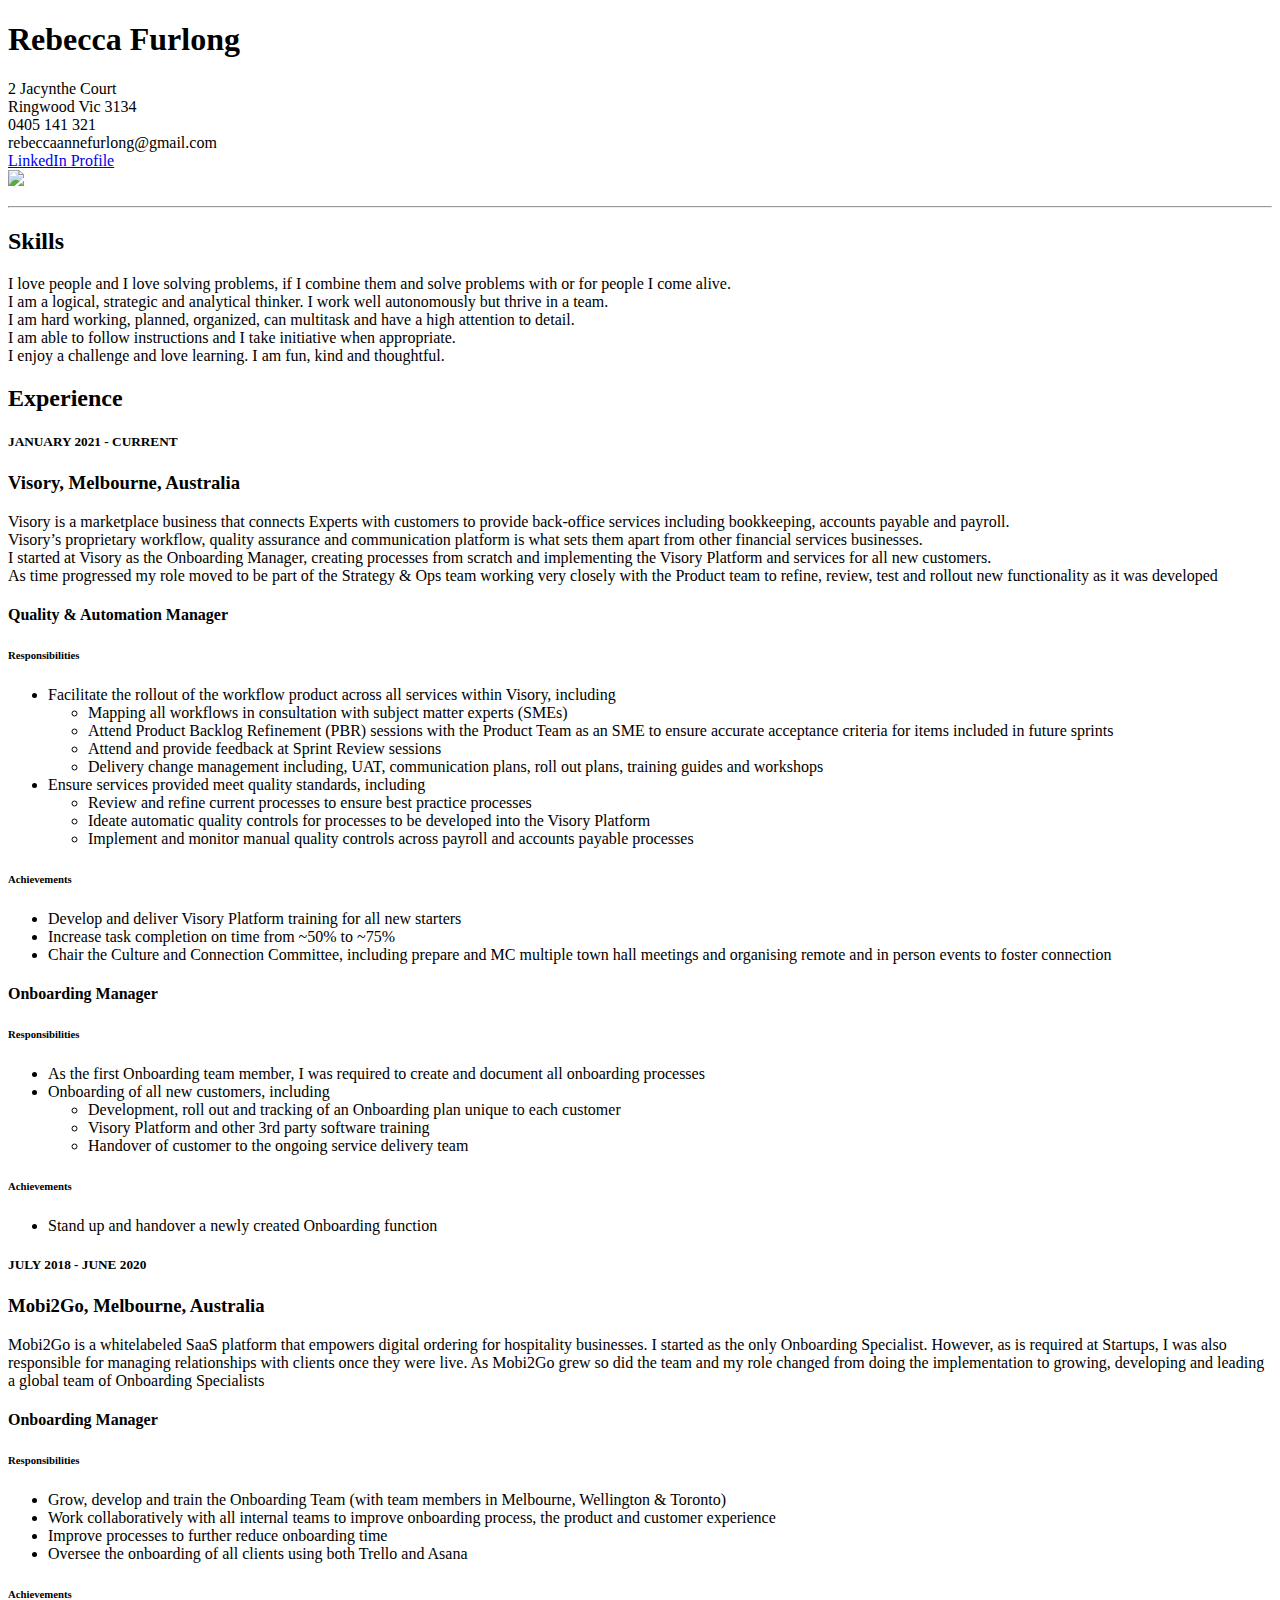
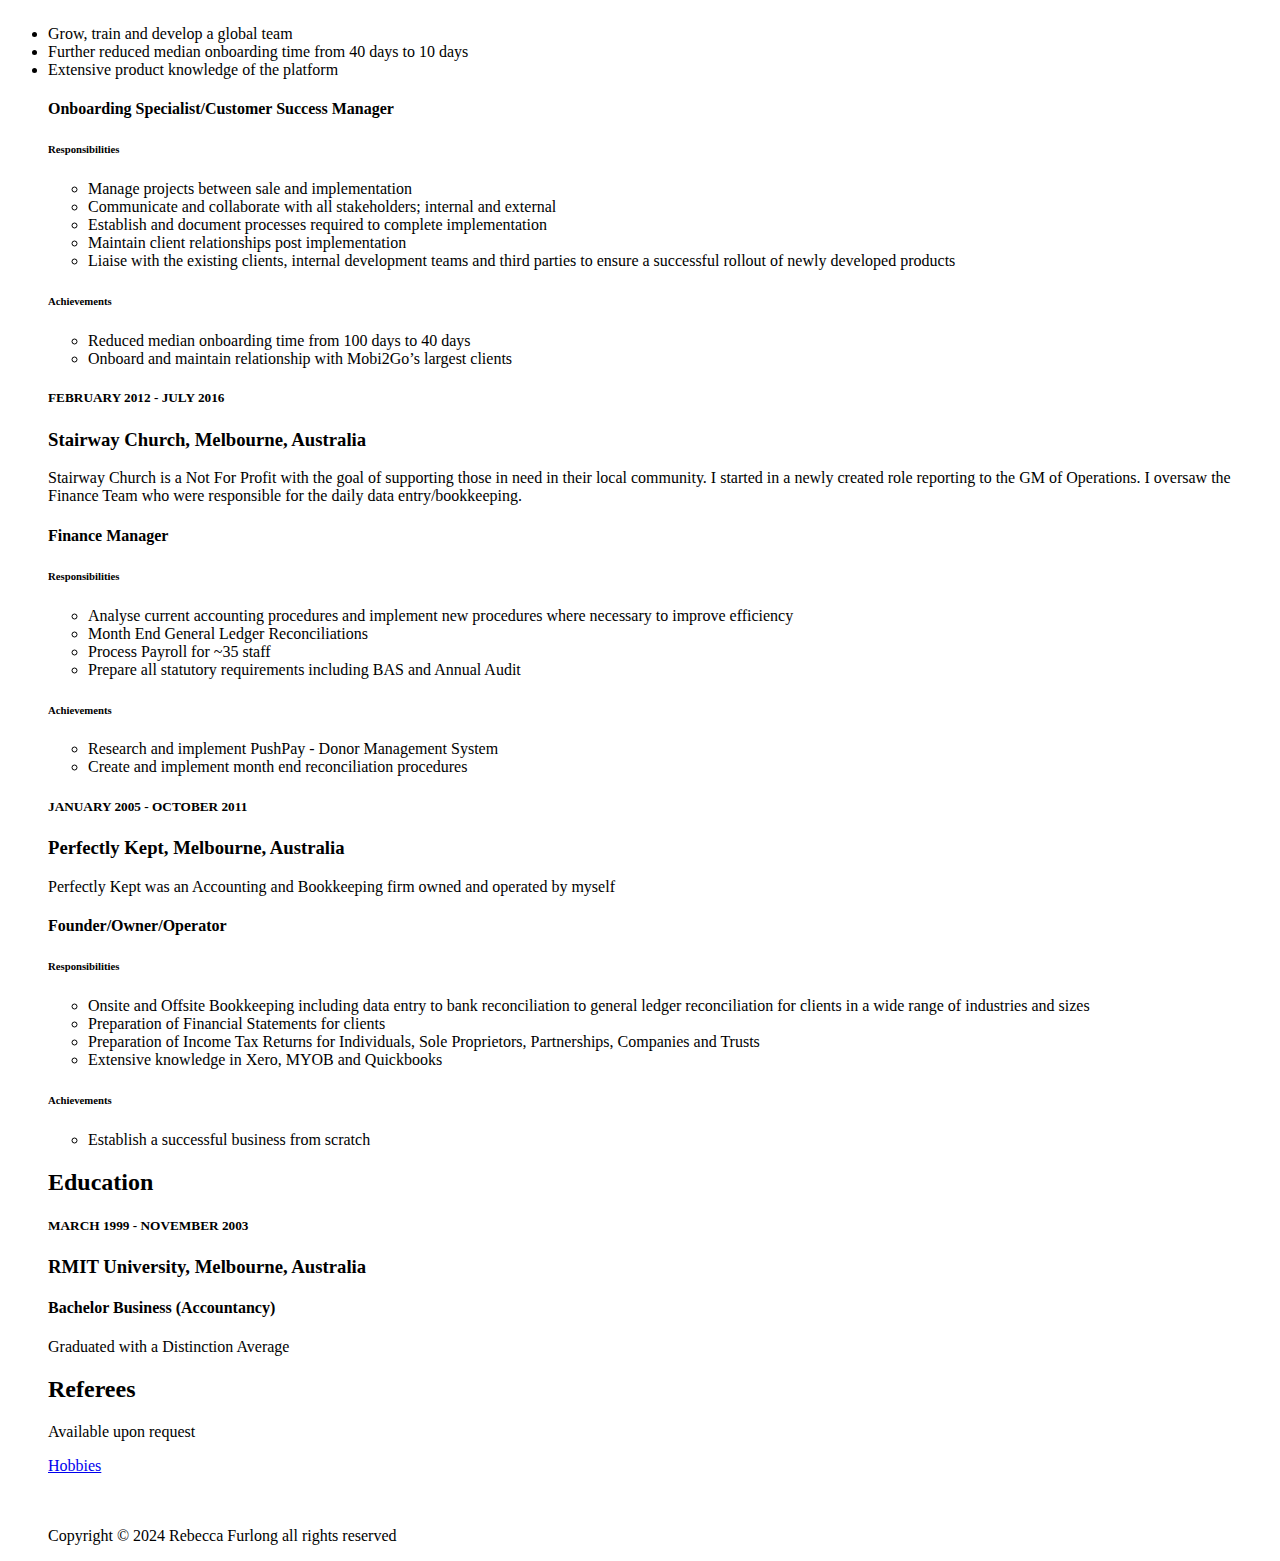
==== index.html @ c190758d "Add files via upload" ====
<!DOCTYPE html>
<html>
<head>
    <title>My Resume</title>
</head>

<body>
    <h1>Rebecca Furlong</h1>
    <p>2 Jacynthe Court<br>
    Ringwood Vic 3134<br>
    0405 141 321<br>
    rebeccaannefurlong@gmail.com<br>
    <a href="https://www.linkedin.com/in/rebecca-furlong-bbb27a184/">LinkedIn Profile</a><br>
<img src="./Profile Pic.jpg" height="150"></p>
    <hr>
    <h2>Skills</h2>
    <p>I love people and I love solving problems, if I combine them and solve problems with or for people I come alive.<br> 
        I am a logical, strategic and analytical thinker. I work well autonomously but thrive in a team.<br> 
        I am hard working, planned, organized, can multitask and have a high attention to detail.<br> 
        I am able to follow instructions and I take initiative when appropriate.<br> 
        I enjoy a challenge and love learning. I am fun, kind and thoughtful. 
    </p>

    <h2>Experience</h2>

<p>
    <h5>JANUARY  2021  - CURRENT</h5>
    <h3>Visory, Melbourne, Australia </h3>
    Visory is a marketplace business that connects Experts with customers to provide back-office services including bookkeeping, accounts payable and payroll.<br> 
    Visory’s proprietary  workflow, quality assurance and communication platform is what sets them apart from other financial services businesses.<br> 
    I started at Visory as the Onboarding Manager, creating processes from scratch and implementing the Visory Platform and services for all new customers.<br> 
    As time progressed my role moved to be part of the Strategy & Ops team working very closely with the Product team to refine, review, test and rollout new functionality as it was developed
    <br>
    <h4>Quality & Automation Manager</h4>
    <h6>Responsibilities</h6>
    <ul>
        <li>Facilitate the rollout of the workflow product across all services within Visory,  including
            <ul><li>Mapping all workflows in consultation with subject matter experts (SMEs)</li>
                <li>Attend Product Backlog Refinement (PBR) sessions with the Product Team as an SME to ensure accurate acceptance criteria for items included in future sprints
                </li>
                <li>Attend and provide feedback at Sprint Review sessions</li>
                <li>Delivery change management including, UAT, communication plans, roll out plans, training guides and workshops</li></ul>
        </li>
        <li>Ensure services provided meet quality standards, including
            <ul><li>Review and refine current processes to ensure best practice processes</li>
                <li>Ideate automatic quality controls for processes to be developed into the Visory Platform</li>
                <li>Implement and monitor manual quality controls across payroll and accounts payable processes</li>
            </ul>
        </li>
    </ul>
    <h6>Achievements</h6>
    <ul><li>Develop and deliver Visory Platform training for all new starters</li>
        <li>Increase task completion on time from ~50% to ~75%</li>
        <li>Chair the Culture and Connection Committee, including prepare and MC multiple town hall meetings and  organising remote and in person events to foster connection</li>
    </ul>
    <h4>Onboarding Manager</h4>
    <h6>Responsibilities</h6>
    <ul>
        <li>As the first Onboarding  team member, I was required to create and document all onboarding processes</li>
        <li>Onboarding of all new customers, including
            <ul><li>Development, roll out and tracking of an Onboarding plan unique to each customer</li>
                <li>Visory Platform and other 3rd party software training</li>
                <li>Handover of customer to the ongoing service delivery team</li>
            </ul>
        </li>
    </ul>
    <h6>Achievements</h6>
    <ul><li>Stand up and handover a newly created Onboarding function</li></ul>
</p>

<p>
    <h5>JULY 2018 - JUNE 2020</h5>
    <h3>Mobi2Go, Melbourne, Australia </h3>
    Mobi2Go is a whitelabeled SaaS platform that empowers digital ordering for hospitality businesses. I started as the only Onboarding Specialist. However, as is required at Startups, I was also responsible for managing relationships with clients once they were live.  As Mobi2Go grew so did the team and my role changed from doing the implementation to growing, developing and leading a global team of Onboarding Specialists
    <h4>Onboarding Manager</h4>
    <h6>Responsibilities</h6>
    <ul>
        <li>Grow, develop and train the Onboarding Team (with team members in Melbourne, Wellington & Toronto)</li>
        <li>Work collaboratively with all internal teams to improve onboarding process, the product and customer experience</li>
        <li>Improve processes to further reduce onboarding time</li>
        <li>Oversee the onboarding of all clients using both Trello and Asana</li>
    </ul>
    <h6>Achievements</h6>
    <ul><li>Grow, train and develop a global team</li>
        <li>Further reduced median onboarding time from 40 days to 10 days</li>
        <li>Extensive product knowledge of the platform</li>
    <h4>Onboarding Specialist/Customer Success Manager</h4>
    <h6>Responsibilities</h6>
    <ul>
        <li>Manage projects between sale and implementation</li>
        <li>Communicate and collaborate  with all stakeholders; internal and external</li>
        <li>Establish and document processes required to complete implementation</li>
        <li>Maintain client relationships post implementation</li>
        <li>Liaise with the existing clients, internal development teams and third parties to ensure a successful rollout of newly developed products</li>
    </ul>
    <h6>Achievements</h6>
    <ul>
        <li>Reduced median onboarding time from 100 days to 40 days</li>
        <li>Onboard and maintain relationship with Mobi2Go’s largest clients</li></ul>
</p>

<p>
    <h5>FEBRUARY 2012 - JULY 2016</h5>
    <h3>Stairway Church, Melbourne, Australia </h3>
    Stairway Church is a Not For Profit with the goal of supporting those in need in their local community. I started in a newly created role reporting to the GM of Operations. I oversaw the Finance Team who were responsible for the daily data entry/bookkeeping.
    <h4>Finance Manager</h4>
    <h6>Responsibilities</h6>
    <ul>
        <li>Analyse current accounting procedures and implement new procedures where necessary to improve efficiency</li>
        <li>Month End General Ledger Reconciliations </li>
        <li>Process Payroll for ~35 staff</li>
        <li>Prepare all statutory requirements including BAS and Annual Audit</li>
    </ul>
    <h6>Achievements</h6>
    <ul><li>Research and implement PushPay - Donor Management System</li>
        <li>Create and implement month end reconciliation procedures</li></ul>
</p>

<p>
    <h5>JANUARY 2005 - OCTOBER 2011</h5>
    <h3>Perfectly Kept, Melbourne, Australia </h3>
    Perfectly Kept was an Accounting and Bookkeeping firm owned and operated by myself
    <h4>Founder/Owner/Operator</h4>
    <h6>Responsibilities</h6>
    <ul>
        <li>Onsite and Offsite Bookkeeping including data entry to bank reconciliation to general ledger reconciliation for clients in a wide range of industries and sizes</li>
        <li>Preparation of Financial Statements for clients</li>
        <li>Preparation of Income Tax Returns for Individuals, Sole Proprietors, Partnerships, Companies and Trusts</li>
        <li>Extensive knowledge in Xero, MYOB and Quickbooks</li>
    </ul>
    <h6>Achievements</h6>
    <ul><li>Establish a successful business from scratch</li>
    </ul>
</p>

<p>
<h2>Education</h2>
<h5>MARCH 1999 - NOVEMBER 2003</h5>
    <h3>RMIT University, Melbourne, Australia </h3>
    <h4>Bachelor Business (Accountancy)</h4>
    Graduated with a Distinction Average
</p>

<p>
    <h2>Referees</h2>
    Available upon request
</p>
<a href="./hobbies.html">Hobbies</a>
</body>
<br>
<br>
<br>
<footer>
    <p>Copyright © 2024 Rebecca Furlong all rights reserved</p>
</footer>








</html>
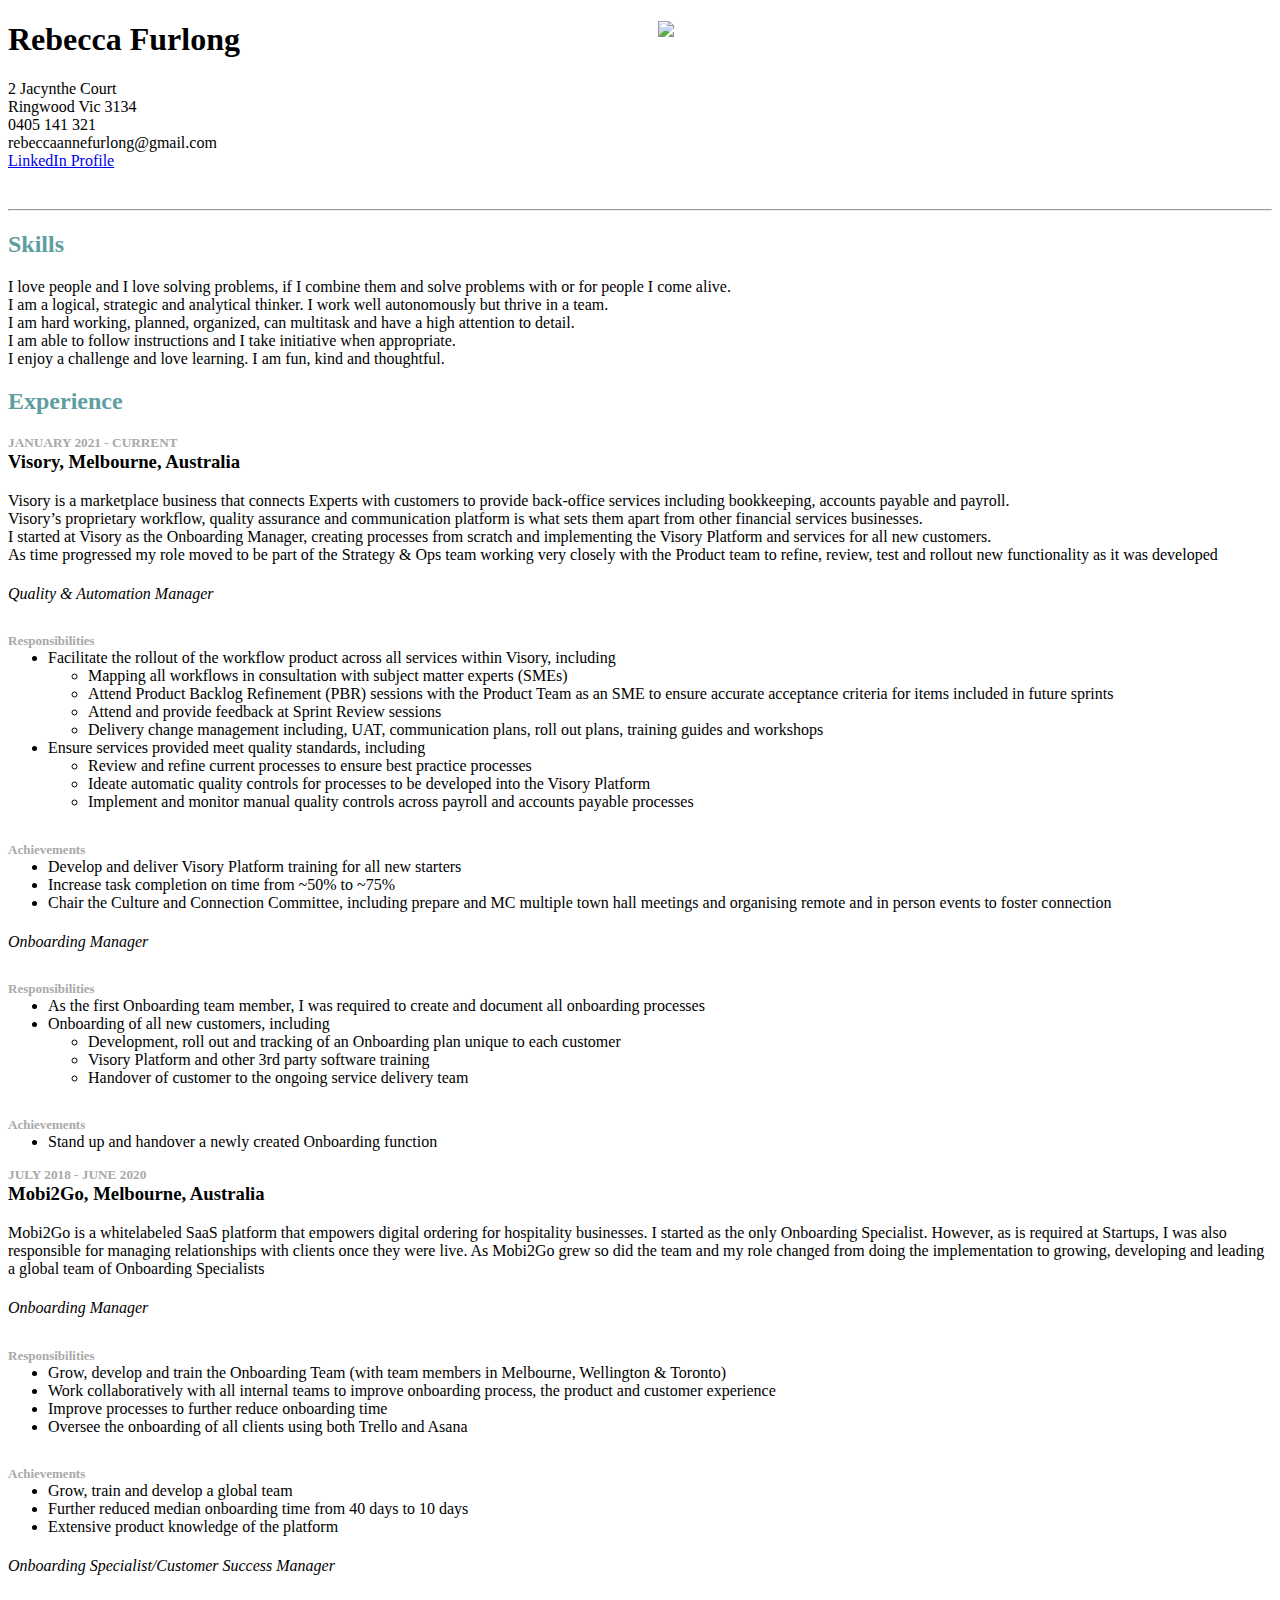
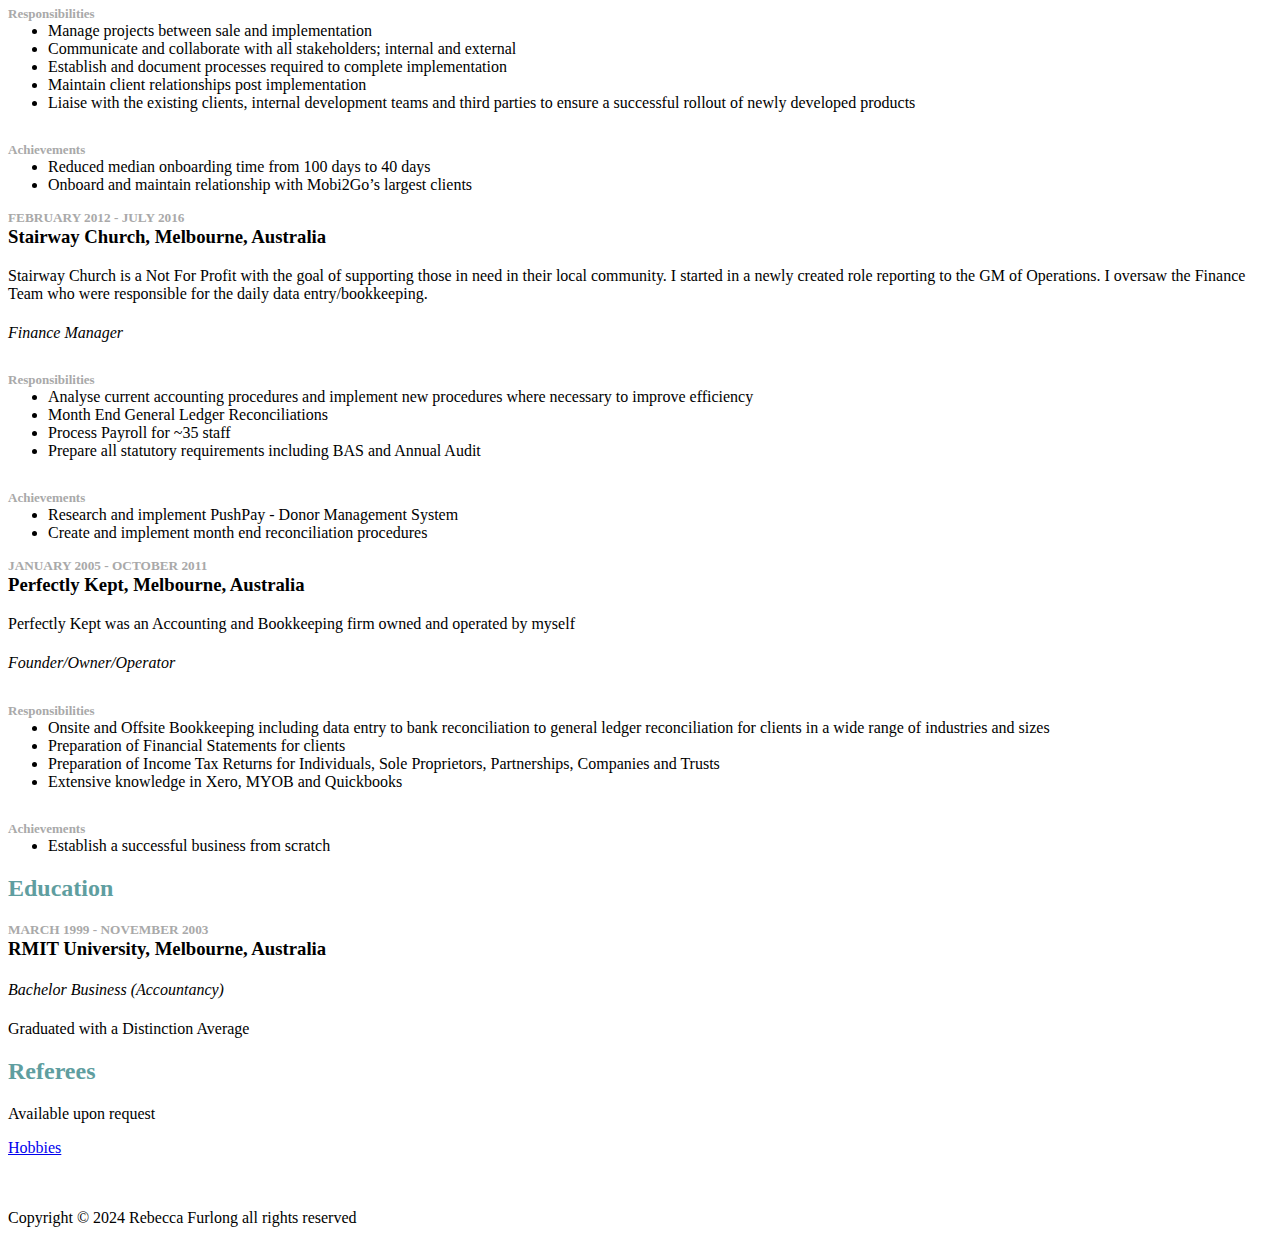
==== commit d23026f6: "Add files via upload" ====
--- a/index.html
+++ b/index.html
@@ -1,17 +1,23 @@
 <!DOCTYPE html>
 <html>
+    <link rel="stylesheet" href="./style.css">
 <head>
     <title>My Resume</title>
 </head>
 
 <body>
+    <div class="container" id="details">
+        <div>
     <h1>Rebecca Furlong</h1>
     <p>2 Jacynthe Court<br>
     Ringwood Vic 3134<br>
     0405 141 321<br>
     rebeccaannefurlong@gmail.com<br>
-    <a href="https://www.linkedin.com/in/rebecca-furlong-bbb27a184/">LinkedIn Profile</a><br>
-<img src="./Profile Pic.jpg" height="150"></p>
+    <a href="https://www.linkedin.com/in/rebecca-furlong-bbb27a184/">LinkedIn Profile</a><br></p>
+</div>
+<div id="profilepic" ><img src="./Profile Pic.jpg" height="180"></div>
+</div>
+
     <hr>
     <h2>Skills</h2>
     <p>I love people and I love solving problems, if I combine them and solve problems with or for people I come alive.<br> 
@@ -22,7 +28,7 @@
     </p>
 
     <h2>Experience</h2>
-
+<div>
 <p>
     <h5>JANUARY  2021  - CURRENT</h5>
     <h3>Visory, Melbourne, Australia </h3>
@@ -67,7 +73,7 @@
     <h6>Achievements</h6>
     <ul><li>Stand up and handover a newly created Onboarding function</li></ul>
 </p>
-
+</div>
 <p>
     <h5>JULY 2018 - JUNE 2020</h5>
     <h3>Mobi2Go, Melbourne, Australia </h3>
@@ -84,6 +90,7 @@
     <ul><li>Grow, train and develop a global team</li>
         <li>Further reduced median onboarding time from 40 days to 10 days</li>
         <li>Extensive product knowledge of the platform</li>
+    </ul>  
     <h4>Onboarding Specialist/Customer Success Manager</h4>
     <h6>Responsibilities</h6>
     <ul>
@@ -153,12 +160,4 @@
 <footer>
     <p>Copyright © 2024 Rebecca Furlong all rights reserved</p>
 </footer>
-
-
-
-
-
-
-
-
 </html>--- a/style.css
+++ b/style.css
@@ -0,0 +1,45 @@
+#details {
+    height: 180px;
+    width: 300px;
+    position: relative;
+}
+
+#profilepic {
+    position: absolute;
+    top: 0px;
+    left: 650px;
+    border-radius: 10px;
+}
+
+h2 {
+    color: cadetblue;
+
+}
+
+h3{
+    margin-bottom: 5;
+    margin-top: 0;
+}
+
+h4 {
+    font-style: italic;
+    font-weight: lighter;
+}
+
+h5 {
+    color: darkgray;
+    text-transform: uppercase;
+    border: 0;
+    padding: 0;
+    margin: 0;
+}
+
+h6 {
+    color: darkgray;
+    margin-bottom: 0;
+    font-size: small;
+}
+
+ul {
+    margin: 0;
+}